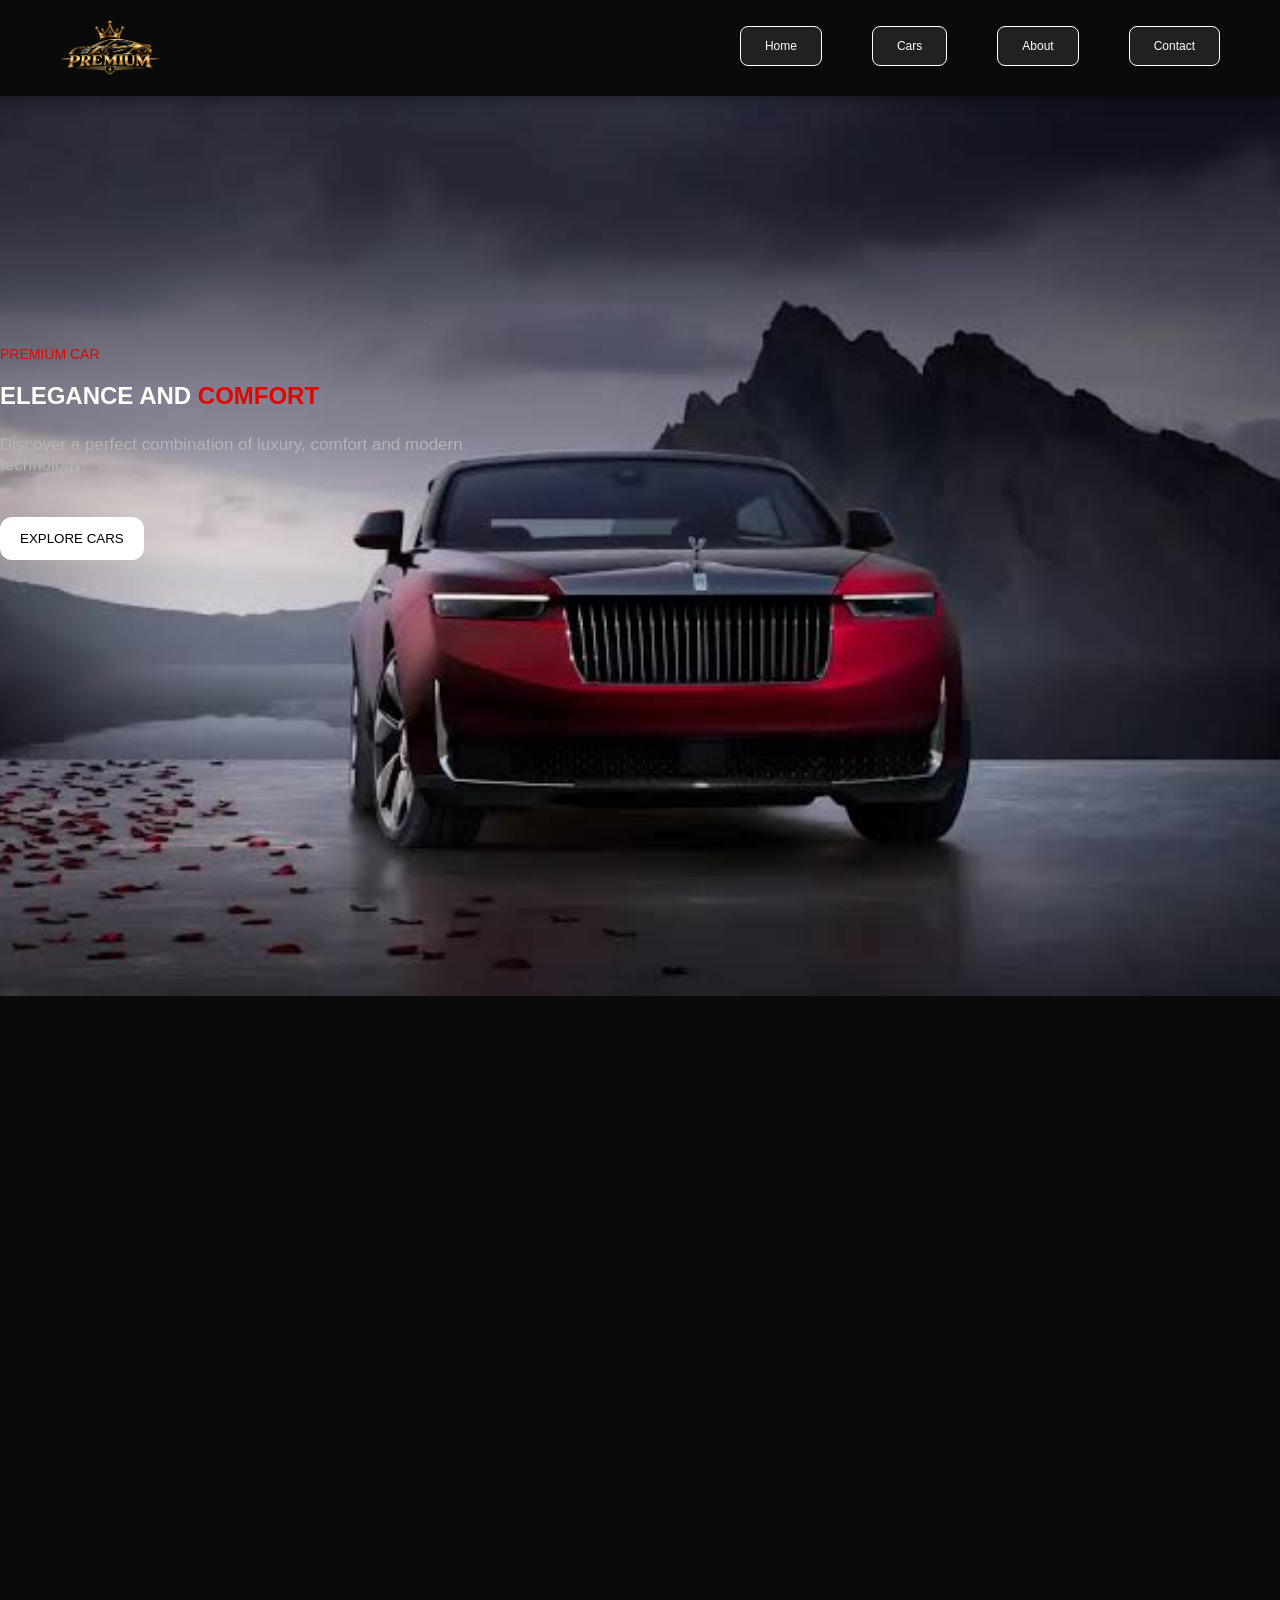
==== index.html @ e0e84667 "test" ====
<!doctype html>
<html lang="en">
  <head>
    <meta charset="UTF-8" />
    <meta name="viewport" content="width=device-width,initial-scale=1.0" />
    <title>Premium Cars</title>
    <link rel="stylesheet" href="./style.css" />
    <link href="https://unpkg.com/aos@2.3.1/dist/aos.css" rel="stylesheet" />
  </head>
  <body>
    <header data-aos="fade-up">
      <nav class="nav">
        <div class="container">
          <div class="nav__wrapper">
            <img
              class="nav__logo"
              src="./images/ChatGPT Image 13 авг. 2026 г., 10_36_44.png"
              alt=""
            />
            <ul class="nav__ul">
              <li class="nav__li">
                <a class="nav__anchor" href="#home">Home <span></span></a>
              </li>
              <li class="nav__li">
                <a class="nav__anchor" href="#cars">Cars <span></span></a>
              </li>
              <li class="nav__li">
                <a class="nav__anchor" href="#about">About <span></span></a>
              </li>
              <li class="nav__li">
                <a class="nav__anchor" href="#contact">Contact <span></span></a>
              </li>
            </ul>
          </div>
        </div>
      </nav>
    </header>
    <main>
      <section data-aos="fade-up" class="hero">
        <div class="slider">
          <div class="slides">
            <div class="slide car1">
              <div class="container">
                <div class="hero__wrapper">
                  <p class="hero__data">PREMIUM CAR</p>
                  <h1 class="hero__title">
                    ELEGANCE AND
                    <span class="hero__title--red">COMFORT</span>
                  </h1>
                  <p class="hero__text">
                    Discover a perfect combination of luxury, comfort and modern
                    technology.
                  </p>
                  <button class="hero__button">EXPLORE CARS</button>
                </div>
              </div>
            </div>
            <div class="slide car2">
              <div class="container">
                <div class="hero__wrapper">
                  <p class="hero__data">LUXURY CAR</p>
                  <h1 class="hero__title">
                    CREATED FOR
                    <span class="hero__title--red">PERFORMANCE</span>
                  </h1>
                  <p class="hero__text">
                    Powerful design, premium details and an unforgettable
                    driving experience.
                  </p>
                  <button class="hero__button">EXPLORE CARS</button>
                </div>
              </div>
            </div>
            <div class="slide car3">
              <div class="container">
                <div class="hero__wrapper">
                  <p class="hero__data">SPORT CAR</p>
                  <h1 class="hero__title">
                    FEEL THE
                    <span class="hero__title--red">SPEED</span>
                  </h1>
                  <p class="hero__text">
                    Built for speed, power and an exciting driving experience.
                  </p>
                  <button class="hero__button">EXPLORE CARS</button>
                </div>
              </div>
            </div>
            <div class="slide car4">
              <div class="container">
                <div class="hero__wrapper">
                  <p class="hero__data">MODERN CAR</p>
                  <h1 class="hero__title">
                    DRIVE YOUR
                    <span class="hero__title--red">DREAM</span>
                  </h1>
                  <p class="hero__text">
                    Modern design, advanced technology and maximum comfort for
                    every journey.
                  </p>
                  <button class="hero__button">EXPLORE CARS</button>
                </div>
              </div>
            </div>
          </div>
        </div>
      </section>
      <section data-aos="fade-up" class="cars">
        <div class="container">
          <div class="cars__wrapper">
            <div class="cars__data">OUR COLLECTION</div>
            <h2 class="cars__title">FEATURED CARS</h2>
            <p class="cars__text">
              Choose your favorite car from our collection.
            </p>
          </div>
          <div data-aos="fade-up" data-aos-duration="800" class="cars__cards">
            <div data-aos="fade-up" data-aos-duration="1500" class="car-card">
              <span class="car-card__number">01</span>
              <div class="car-card__img-wrapper">
                <img
                  class="car-card__img"
                  src="./images/bmw__car.jfif"
                  alt="BMW"
                />
              </div>
              <p class="car-card__type">SPORTS CAR</p>
              <h2 class="car-card__title">BMW</h2>
              <div class="car-card__info">
                <div class="car-card__info-item">
                  <strong class="car-card__info-number">617</strong>
                  <p class="car-card__info-label">HP</p>
                </div>
                <div class="car-card__info-item">
                  <strong class="car-card__info-number">3.4</strong>
                  <p class="car-card__info-label">0-100</p>
                </div>
                <div class="car-card__info-item">
                  <strong class="car-card__info-number">305</strong>
                  <p class="car-card__info-label">KM/H</p>
                </div>
              </div>
              <p class="car-card__text">
                A powerful premium car that combines speed, comfort and modern
                design.
              </p>
              <div class="car-card__button--div">
                <a
                  class="car-card__button"
                  href="https://www.bmw.uz/ru/index.html"
                  target="_blank"
                  >BUY</a
                >
              </div>
            </div>
            <div data-aos="fade-up" data-aos-duration="1250" class="car-card">
              <span class="car-card__number">02</span>
              <div class="car-card__img-wrapper">
                <img
                  class="car-card__img"
                  src="./images/mers.jfif"
                  alt="Mercedes Maybach"
                />
              </div>
              <p class="car-card__type">LUXURY CAR</p>
              <h2 class="car-card__title">Mercedes Maybach</h2>
              <div class="car-card__info">
                <div class="car-card__info-item">
                  <strong class="car-card__info-number">750</strong>
                  <p class="car-card__info-label">HP</p>
                </div>
                <div class="car-card__info-item">
                  <strong class="car-card__info-number">4</strong>
                  <p class="car-card__info-label">0-100</p>
                </div>
                <div class="car-card__info-item">
                  <strong class="car-card__info-number">250</strong>
                  <p class="car-card__info-label">KM/H</p>
                </div>
              </div>
              <p class="car-card__text">
                Luxury, comfort and futuristic design combined in one
                exceptional car.
              </p>
              <div class="car-card__button--div">
                <a
                  class="car-card__button"
                  href="https://mercedes-benz-uzbekistan.uz/"
                  target="_blank"
                  >BUY</a
                >
              </div>
            </div>
            <div data-aos="fade-up" data-aos-duration="1200" class="car-card">
              <span class="car-card__number">03</span>
              <div class="car-card__img-wrapper">
                <img
                  class="car-card__img"
                  src="./images/porsche.jfif"
                  alt="Porsche 911 GT3 RS"
                />
              </div>
              <p class="car-card__type">SPORTS CAR</p>
              <h2 class="car-card__title">Porsche 911 GT3 RS</h2>
              <div class="car-card__info">
                <div class="car-card__info-item">
                  <strong class="car-card__info-number">525</strong>
                  <p class="car-card__info-label">HP</p>
                </div>
                <div class="car-card__info-item">
                  <strong class="car-card__info-number">3.2</strong>
                  <p class="car-card__info-label">0-100</p>
                </div>
                <div class="car-card__info-item">
                  <strong class="car-card__info-number">296</strong>
                  <p class="car-card__info-label">KM/H</p>
                </div>
              </div>
              <p class="car-card__text">
                A sports car created for speed, precision and an unforgettable
                drive.
              </p>
              <div class="car-card__button--div">
                <a
                  class="car-card__button"
                  href="https://www.porsche.com/international/"
                  target="_blank"
                  >BUY</a
                >
              </div>
            </div>
            <div data-aos="fade-up" data-aos-duration="2000" class="car-card">
              <span class="car-card__number">04</span>
              <div class="car-card__img-wrapper">
                <img
                  class="car-card__img"
                  src="./images/fera.jfif"
                  alt="Ferrari SF90"
                />
              </div>
              <p class="car-card__type">SUPERCAR</p>
              <h2 class="car-card__title">Ferrari SF90</h2>
              <div class="car-card__info">
                <div class="car-card__info-item">
                  <strong class="car-card__info-number">986</strong>
                  <p class="car-card__info-label">HP</p>
                </div>
                <div class="car-card__info-item">
                  <strong class="car-card__info-number">2.5</strong>
                  <p class="car-card__info-label">0-100</p>
                </div>
                <div class="car-card__info-item">
                  <strong class="car-card__info-number">340</strong>
                  <p class="car-card__info-label">KM/H</p>
                </div>
              </div>
              <p class="car-card__text">
                An Italian supercar with incredible power, technology and
                performance.
              </p>
              <div class="car-card__button--div">
                <a
                  class="car-card__button"
                  href="https://www.ferrari.com/"
                  target="_blank"
                  >BUY</a
                >
              </div>
            </div>
            <div data-aos="fade-up" data-aos-duration="1500" class="car-card">
              <span class="car-card__number">05</span>
              <div class="car-card__img-wrapper">
                <img
                  class="car-card__img"
                  src="./images/ламьа.jfif"
                  alt="Lamborghini Revuelto"
                />
              </div>
              <p class="car-card__type">SUPERCAR</p>
              <h2 class="car-card__title">Lamborghini Revuelto</h2>
              <div class="car-card__info">
                <div class="car-card__info-item">
                  <strong class="car-card__info-number">1001</strong>
                  <p class="car-card__info-label">HP</p>
                </div>
                <div class="car-card__info-item">
                  <strong class="car-card__info-number">2.5</strong>
                  <p class="car-card__info-label">0-100</p>
                </div>
                <div class="car-card__info-item">
                  <strong class="car-card__info-number">350</strong>
                  <p class="car-card__info-label">KM/H</p>
                </div>
              </div>
              <p class="car-card__text">
                A powerful V12 supercar combining extreme performance and
                futuristic design.
              </p>
              <div class="car-card__button--div">
                <a
                  class="car-card__button"
                  href="https://www.lamborghini.com/"
                  target="_blank"
                  >BUY</a
                >
              </div>
            </div>
          </div>
        </div>
      </section>
      <section data-aos="fade-up" class="why">
        <div class="container">
          <div class="why__wrapper">
            <div class="why__data">OUR ADVANTAGES</div>
            <h2 class="why__title">WHY CHOOSE US</h2>
          </div>
          <div class="why__wrapper">
            <div class="why__card">
              <span class="why__number">01</span>
              <h3 class="why__name">QUALITY</h3>
              <p class="why__text">
                We choose cars with high quality, modern design and excellent
                performance.
              </p>
            </div>
            <div class="why__card">
              <span class="why__number">02</span>
              <h3 class="why__name">COMFORT</h3>
              <p class="why__text">
                Our cars combine comfort, technology and a great driving
                experience.
              </p>
            </div>
            <div class="why__card">
              <span class="why__number">03</span>
              <h3 class="why__name">TRUST</h3>
              <p class="why__text">
                We want every customer to feel comfortable when choosing a car.
              </p>
            </div>
          </div>
        </div>
      </section>
      <section data-aos="fade-up" class="services">
        <div class="container">
          <div class="services__wrapper">
            <div class="services__data">WHAT WE OFFER</div>
            <h2 class="services__title">OUR SERVICES</h2>
          </div>
          <div class="services__wrapper">
            <div class="services__card">
              <span class="services__number">01</span>
              <h3 class="services__name">CAR SELECTION</h3>
              <p class="services__text">
                We help you find the perfect car based on your preferences and
                lifestyle.
              </p>
            </div>
            <div class="services__card">
              <span class="services__number">02</span>
              <h3 class="services__name">CAR INSPECTION</h3>
              <p class="services__text">
                Every vehicle is carefully inspected to ensure quality and
                reliability.
              </p>
            </div>
            <div class="services__card">
              <span class="services__number">03</span>
              <h3 class="services__name">DELIVERY</h3>
              <p class="services__text">
                We make the vehicle delivery process simple and convenient.
              </p>
            </div>
            <div class="services__card">
              <span class="services__number">04</span>
              <h3 class="services__name">SUPPORT</h3>
              <p class="services__text">
                We provide support and assistance after your purchase.
              </p>
            </div>
          </div>
        </div>
      </section>
      <section data-aos="fade-up" class="top">
        <div class="container">
          <div class="top__wrapper">
            <div class="top__data">POPULAR CARS</div>
            <h2 class="top__title">TOP 5</h2>
          </div>
          <div class="top__wrapper">
            <div class="top__item">
              <span class="top__number">01</span>
              <div>
                <h3 class="top__name">Porsche 911 GT3 RS</h3>
                <p class="top__text">Speed and performance</p>
              </div>
            </div>
            <div class="top__item">
              <span class="top__number">02</span>
              <div>
                <h3 class="top__name">Mercedes Maybach</h3>
                <p class="top__text">Luxury and comfort</p>
              </div>
            </div>
            <div class="top__item">
              <span class="top__number">03</span>
              <div>
                <h3 class="top__name">BMW M5</h3>
                <p class="top__text">Power and style</p>
              </div>
            </div>
            <div class="top__item">
              <span class="top__number">04</span>
              <div>
                <h3 class="top__name">Ferrari SF90</h3>
                <p class="top__text">Italian performance</p>
              </div>
            </div>
            <div class="top__item">
              <span class="top__number">05</span>
              <div>
                <h3 class="top__name">Lamborghini Revuelto</h3>
                <p class="top__text">Powerful V12 engine</p>
              </div>
            </div>
          </div>
        </div>
      </section>
      <section data-aos="fade-up" class="about">
        <div class="container">
          <div class="about__wrapper">
            <p class="about__data">ABOUT US</p>
            <h2 class="about__title">
              DRIVEN BY QUALITY.<br />DEFINED BY TRUST.
            </h2>
            <p class="about__text">
              We believe that choosing a car is more than a purchase. It is a
              statement of quality, comfort and individuality.
            </p>
            <p class="about__text">
              We offer a carefully selected collection of vehicles from
              respected automotive brands. Every car is chosen with attention to
              quality, reliability, performance and design.
            </p>
            <p class="about__text">
              Our mission is to make premium automotive experiences accessible
              through a simple and trusted approach.
            </p>
            <div class="about__box">
              <a class="about__name">
                <span class="about__name--span"></span>
                <span class="about__name--span"></span>
                <span class="about__name--span"></span>
                QUALITY</a
              >

              <a class="about__name">
                <span class="about__name--span"></span>
                <span class="about__name--span"></span>
                <span class="about__name--span"></span>
                TRUST</a
              >

              <a class="about__name">
                <span class="about__name--span"></span>
                <span class="about__name--span"></span>
                <span class="about__name--span"></span>
                STYLE</a
              >
            </div>
          </div>
        </div>
      </section>
      <section data-aos="fade-up" class="contact">
        <div class="container">
          <div class="contact__wrapper">
            <div class="contact__data">CONTACT</div>
            <h2 class="contact__title">GET IN TOUCH</h2>
          </div>
          <div class="contact__wrapper">
            <div class="contact__info">
              <h3 class="contact__name">FIND YOUR CAR</h3>
              <p class="contact__text">
                Have a question about one of our cars? Send us a message.
              </p>
              <p class="contact__text">Email: scam.com</p>
              <p class="contact__text">Phone: +998 90 819 32 01</p>
            </div>
            <form class="contact__form">
              <input
                class="contact__input"
                type="text"
                placeholder="Your name"
              />
              <br />
              <input
                class="contact__input2"
                type="email"
                placeholder="Your email"
              />
              <textarea
                class="contact__textarea"
                placeholder="Your message"
              ></textarea>
              <button class="contact__button" type="submit">
                SEND MESSAGE
              </button>
            </form>
          </div>
        </div>
      </section>
    </main>
    <footer data-aos="fade-up" class="footer">
      <div class="container">
        <div class="footer__wrapper">
          <div>
            <img
              class="footer__logo"
              src="./images/ChatGPT Image 13 авг. 2026 г., 10_36_44.png"
              alt=""
            />
            <p class="footer__text">Premium cars for everyone.</p>
          </div>
          <div class="footer__links">
            <a class="footer__link" href="#home">Home</a>
            <a class="footer__link" href="#cars">Cars</a>
            <a class="footer__link" href="#about">About</a>
            <a class="footer__link" href="#contact">Contact</a>
          </div>
        </div>
        <p class="footer__copyright">Premium Cars</p>
      </div>
    </footer>
    <script src="https://unpkg.com/aos@2.3.1/dist/aos.js"></script>
    <script>
      AOS.init();
    </script>
  </body>
</html>
---- style.css ----
* {
  padding: 0;
  margin: 0;
  box-sizing: border-box;
}
.container {
  max-width: 1440px;
  margin: 0 auto;
  width: 100%;
}
body {
  position: relative;
  font-family: Arial, Helvetica, sans-serif;
  background: #0a0a0a;
  color: white;
}

header {
  position: sticky;
  top: 0px;
  z-index: 99;
}
a {
  text-decoration: none;
}
li {
  list-style: none;
}
.nav {
  background: #0a0a0a;
  box-shadow: 0 2px 15px rgba(0, 0, 0, 0.4);
}
.nav__wrapper {
  position: sticky;
  padding: 20px 60px;
  display: flex;
  justify-content: space-between;
  align-items: center;
}
.nav__logo {
  width: 100px;
  background: transparent;
}
.nav__ul {
  display: flex;
  gap: 50px;
}
.nav__li {
  list-style: none;
}
.nav__anchor {
  padding: 12px 24px;
  background-color: #212121;
  border: 1px solid #fff;
  border-radius: 8px;
  font-size: 12px;
  cursor: pointer;
  color: white;
  position: relative;
}
.nav__anchor {
  position: relative;
  display: inline-block;
  padding: 12px 24px;
  background-color: #212121;
  border: 1px solid #fff;
  border-radius: 8px;
  font-size: 12px;
  cursor: pointer;
  color: white;
  text-decoration: none;
  overflow: hidden;
}
.nav__anchor {
  position: relative;
  display: inline-block;
  padding: 12px 24px;
  background: #212121;
  color: white;
  text-decoration: none;
  border: 1px solid #fff;
  border-radius: 8px;
  overflow: hidden;
}

.nav__anchor::before,
.nav__anchor::after,
.nav__anchor span::before,
.nav__anchor span::after {
  content: "";
  position: absolute;
  background: red;
  transition: 0.4s ease;
  border: none;
}

.nav__anchor::before {
  width: 0;
  height: 2px;
  top: 0;
  left: 0;
}

.nav__anchor::after {
  width: 0;
  height: 2px;
  bottom: 0;
  right: 0;
}

.nav__anchor span::before {
  width: 2px;
  height: 0;
  top: 0;
  right: 0;
}

.nav__anchor span::after {
  width: 2px;
  height: 0;
  bottom: 0;
  left: 0;
}

.nav__anchor:hover::before,
.nav__anchor:hover::after {
  width: 100%;
}

.nav__anchor:hover span::before,
.nav__anchor:hover span::after {
  height: 100%;
}
.hero {
  position: relative;
  width: 100%;
  height: 100vh;
  overflow: hidden;
}

.slider {
  position: absolute;
  top: 0;
  left: 0;
  width: 100%;
  height: 100%;
  overflow: hidden;
}
.slides {
  display: flex;
  width: 400%;
  height: 100%;
  animation: slide 10s infinite;
}
.slide {
  width: 25%;
  height: 100%;
  flex-shrink: 0;
  background-size: cover;
  background-position: center;
  background-repeat: no-repeat;
}
.car1 {
  background-image: url("./hero__carusel/images\ \(3\).jfif");
}
.car2 {
  background-image: url("./hero__carusel/every-detail-of-a-sleek-modern-car-captured-in-close-up-photo.jpg");
}
.car3 {
  background-image: url("./hero__carusel/red-modern-red-sport-car-driving-fast-on-scenic-road-in-forest-at-sunset-automotive-background-tuning-template-auto-transport-photo.jpg");
}
.car4 {
  background-image: url("./hero__carusel/images\ \(9\).jfif");
}
.hero__wrapper {
  padding-top: 250px;
  position: relative;
  z-index: 2;
}
@keyframes slide {
  0%,
  20% {
    transform: translateX(0);
  }

  25%,
  45% {
    transform: translateX(-25%);
  }

  50%,
  70% {
    transform: translateX(-50%);
  }

  75%,
  95% {
    transform: translateX(-75%);
  }

  100% {
    transform: translateX(0);
  }
}
.hero__data {
  color: #e10600;
  font-size: 14px;
}
.hero__title {
  margin-top: 20px;
  color: white;
}
.hero__title--red {
  color: #e10600;
}
.hero__text {
  max-width: 500px;
  margin-top: 25px;
  color: #b5b5b5;
  font-size: 17px;
}
.hero__button {
  padding: 14px 20px;
  background: #fff;
  border: none;
  border-radius: 12px;
  color: #000;
  cursor: pointer;
  margin-top: 42px;
}

.cars {
  padding: 90px 40px;
  background: #0a0a0a;
}
.cars__wrapper {
  max-width: 1100px;
  margin: 0 auto;
  display: flex;
  justify-content: center;
  gap: 30px;
  flex-wrap: wrap;
}
.cars__data {
  width: 100%;
  margin-bottom: 15px;
  text-align: center;
  color: #e10600;
  font-size: 13px;
  font-weight: bold;
  letter-spacing: 4px;
}
.cars__title {
  width: 100%;
  text-align: center;
  font-size: 40px;
}
.cars__text {
  width: 100%;
  margin-top: 15px;
  margin-bottom: 60px;
  text-align: center;
  color: #777;
}
.car-card {
  position: relative;
  width: 320px;
  padding: 25px;
  background: #151515;
  border: 1px solid #333;
}
.car-card:hover {
  background: #1d1d1d;
}
.car-card__number {
  position: absolute;
  top: 15px;
  right: 20px;
  color: #e10600;
  font-size: 20px;
}
.car-card__img-wrapper {
  height: 190px;
  display: flex;
  justify-content: center;
  align-items: center;
}
.car-card__img {
  width: 100%;
}
.car-card__type {
  margin-top: 20px;
  color: #e10600;
  font-size: 11px;
  font-weight: bold;
  letter-spacing: 2px;
}
.car-card__title {
  margin-top: 10px;
  font-size: 24px;
}
.car-card__info {
  margin-top: 20px;
  padding: 15px 0;
  display: flex;
  justify-content: space-around;
  border-top: 1px solid #333;
  border-bottom: 1px solid #333;
}
.car-card__info-item {
  text-align: center;
}
.car-card__info-number {
  font-size: 18px;
}
.car-card__info-label {
  margin-top: 5px;
  color: #777;
  font-size: 10px;
}
.car-card__text {
  margin-top: 20px;
  color: #888;
  font-size: 13px;
  line-height: 1.6;
}
.car-card__button {
  font-size: 14px;
  padding: 6px 12px;
  border-radius: 12px;
  border: none;
  background-color: #000;
  color: #fff;
  cursor: pointer;
  box-shadow: 2px 2px 3px #000000b4;
  margin-top: 15px;
}
.car-card__button {
  position: relative;
  padding: 3px;
  background: linear-gradient(to right, red, blue);
  border-radius: 0.9em;
  transition: all 0.4s ease;
  padding: 8px 12px;
  margin-top: 50px;
}
.car-card__button--div {
  padding-top: 24px;
  text-align: center;
  padding-right: 10px;
}
.car-card__button::before {
  content: "";
  position: absolute;
  inset: 0;
  margin: auto;
  border-radius: 12px;
  z-index: -10;
  filter: blur(0);
  transition: filter 0.4s ease;
}

.car-card__button:hover::before {
  background: linear-gradient(to right, red, blue);
  filter: blur(1.2em);
}
.car-card__button:active::before {
  filter: blur(0.2em);
}

.car-card__button:hover {
  background: white;
  color: #0a0a0a;
}
.cars__cards {
  max-width: 1100px;
  margin: 0 auto;
  display: flex;
  justify-content: center;
  gap: 30px;
  flex-wrap: wrap;
}
.why {
  padding: 90px 40px;
  background: #111;
}
.why__wrapper {
  max-width: 1000px;
  margin: 0 auto;
  display: flex;
  gap: 25px;
  flex-wrap: wrap;
}
.why__data {
  width: 100%;
  text-align: center;
  color: #e10600;
  font-size: 13px;
  font-weight: bold;
  letter-spacing: 4px;
}
.why__title {
  width: 100%;
  margin-bottom: 50px;
  text-align: center;
  font-size: 40px;
}
.why__card {
  position: relative;
  flex: 1;
  padding: 35px 25px;
  background: #181818;
  border: 1px solid #333;
}
.why__card:hover {
  background: #222;
}
.why__number {
  color: #e10600;
  font-size: 30px;
  font-weight: bold;
}
.why__name {
  margin-top: 25px;
  font-size: 18px;
}
.why__text {
  margin-top: 15px;
  color: #888;
  font-size: 14px;
  line-height: 1.7;
}
.services {
  padding: 90px 40px;
  background: #111;
}
.services__wrapper {
  max-width: 1000px;
  margin: 0 auto;
  display: flex;
  flex-wrap: wrap;
  gap: 25px;
}
.services__data {
  width: 100%;
  margin-bottom: 15px;
  text-align: center;
  color: #e10600;
  font-size: 13px;
  font-weight: bold;
  letter-spacing: 4px;
}
.services__title {
  width: 100%;
  margin-bottom: 50px;
  text-align: center;
  font-size: 40px;
}
.services__card {
  width: calc(50% - 13px);
  padding: 35px 25px;
  background: #181818;
  border: 1px solid #333;
}
.services__card:hover {
  background: #222;
  border-color: #e10600;
}
.services__number {
  color: #e10600;
  font-size: 30px;
  font-weight: bold;
}
.services__name {
  margin-top: 25px;
  font-size: 18px;
}
.services__text {
  margin-top: 15px;
  color: #888;
  font-size: 14px;
  line-height: 1.7;
}
.top {
  padding: 90px 40px;
  background: #0a0a0a;
}
.top__wrapper {
  max-width: 850px;
  margin: 0 auto;
  display: flex;
  flex-wrap: wrap;
}
.top__data {
  width: 100%;
  margin-bottom: 15px;
  text-align: center;
  color: #e10600;
  font-size: 13px;
  font-weight: bold;
  letter-spacing: 4px;
}
.top__title {
  width: 100%;
  margin-bottom: 50px;
  text-align: center;
  font-size: 40px;
}
.top__item {
  width: 100%;
  padding: 25px 30px;
  display: flex;
  align-items: center;
  gap: 30px;
  border-bottom: 1px solid #333;
}
.top__number {
  color: #e10600;
  font-size: 28px;
  font-weight: bold;
}
.top__name {
  font-size: 19px;
}
.top__text {
  margin-top: 7px;
  color: #777;
  font-size: 13px;
}
.about {
  position: relative;
  min-height: 600px;
  padding: 100px 70px;
  background-image:
    linear-gradient(rgba(0, 0, 0, 0.8), rgba(0, 0, 0, 0.8)),
    url("./images/empty-dark-room-modern-futuristic-sci-fi-background-3d-illustration.jpg");
  background-size: cover;
  background-position: center;
}
.about__wrapper {
  /* max-width: 700px; */
}
.about__data {
  color: #e10600;
  font-size: 13px;
  font-weight: bold;
  letter-spacing: 4px;
}
.about__title {
  margin-top: 20px;
  font-size: 42px;
  line-height: 1.2;
}
.about__text {
  margin-top: 25px;
  color: #b5b5b5;
  font-size: 15px;
  line-height: 1.8;
}
.about__box {
  margin-top: 35px;
  display: flex;
  gap: 20px;
}
.about__name {
  position: relative;
  display: inline-block;
  padding: 25px 30px;
  margin: 40px 0;
  color: #03e9f4;
  text-decoration: none;
  text-transform: uppercase;
  transition: 0.5s;
  letter-spacing: 4px;
  overflow: hidden;
  margin-right: 50px;
}
.about__name:hover {
  background: #03e9f4;
  color: #050801;
  box-shadow:
    0 0 5px #03e9f4,
    0 0 25px #03e9f4,
    0 0 50px #03e9f4,
    0 0 200px #03e9f4;
  -webkit-box-reflect: below 1px linear-gradient(transparent, #0005);
}
.about__name:nth-child(1) {
  filter: hue-rotate(270deg);
}
.about__name:nth-child(2) {
  filter: hue-rotate(110deg);
}
.about__name--span {
  position: absolute;
  display: block;
}
.about__name--span:nth-child(1) {
  top: 0;
  left: 0;
  width: 100%;
  height: 2px;
  background: linear-gradient(90deg, transparent, #03e9f4);
  animation: animate1 1s linear infinite;
}
@keyframes animate1 {
  0% {
    left: -100%;
  }
  50%,
  100% {
    left: 100%;
  }
}
.about__name--span:nth-child(3) {
  bottom: 0;
  right: 0;
  width: 100%;
  height: 2px;
  background: linear-gradient(270deg, transparent, #03e9f4);
  animation: animate3 1s linear infinite;
  animation-delay: 0.5s;
}
@keyframes animate3 {
  0% {
    right: -100%;
  }
  50%,
  100% {
    right: 100%;
  }
}

.about__name--span:nth-child(4) {
  bottom: -100%;
  left: 0;
  width: 2px;
  height: 100%;
  background: linear-gradient(360deg, transparent, #03e9f4);
  animation: animate4 1s linear infinite;
  animation-delay: 0.75s;
}
@keyframes animate4 {
  0% {
    bottom: -100%;
  }
  50%,
  100% {
    bottom: 100%;
  }
}
.contact {
  padding: 90px 40px;
  background: #111;
}
.contact__wrapper {
  max-width: 950px;
  margin: 0 auto;
  display: flex;
  flex-wrap: wrap;
  gap: 60px;
}
.contact__data {
  width: 100%;
  margin-bottom: 15px;
  text-align: center;
  color: #e10600;
  font-size: 13px;
  font-weight: bold;
  letter-spacing: 4px;
}
.contact__title {
  width: 100%;
  margin-bottom: 50px;
  text-align: center;
  font-size: 40px;
}
.contact__info {
}
.contact__name {
  font-size: 24px;
}
.contact__text {
  margin-top: 20px;
  color: #888;
  font-size: 14px;
  line-height: 1.7;
}
.contact__form {
}
.contact__input {
  border: none;
  outline: none;
  border-radius: 15px;
  padding: 1em;
  background-color: #ccc;
  box-shadow: inset 2px 5px 10px rgba(0, 0, 0, 0.3);
  transition: 300ms ease-in-out;
  margin-bottom: 25px;
}
.contact__input:focus {
  background-color: white;
  transform: scale(1.05);
  box-shadow:
    13px 13px 100px #969696,
    -13px -13px 100px #ffffff;
}
.contact__input2 {
  border: none;
  outline: none;
  border-radius: 15px;
  padding: 1em;
  background-color: #ccc;
  box-shadow: inset 2px 5px 10px rgba(0, 0, 0, 0.3);
  transition: 300ms ease-in-out;
  margin-bottom: 25px;
}
.contact__input2:focus {
  background-color: white;
  transform: scale(1.05);
  box-shadow:
    13px 13px 100px #969696,
    -13px -13px 100px #ffffff;
}
.contact__textarea {
  width: 100%;
  height: 130px;
  margin-bottom: 15px;
  padding: 15px;
  background: #181818;
  color: white;
  border: 1px solid #333;
  resize: none;
  border-radius: 15px;
  background-color: whitesmoke;
  border: none;
  color: black;
}
.contact__textarea:hover {
  transform: scale(1.1);
}
.contact__textarea::before {
  content: "";
  position: absolute;
  left: -50px;
  top: 0;
  width: 0;
  height: 100%;
  background-color: white;
  transform: skewX(45deg);
  z-index: -1;
  transition: width 1000ms;
}
.contact__textarea:hover::before {
  width: 250%;
}
.contact__button {
  padding: 12px 40px;
  border: none;
  border-radius: 5px;
  font-weight: bold;
  letter-spacing: 5px;
  text-transform: uppercase;
  cursor: pointer;
  color: black;
  transition: all 1000ms;
  font-size: 15px;
  position: relative;
  overflow: hidden;
  outline: none;
  background: white;
}
.contact__button:hover {
  color: white;
  transform: scale(1.1);
  outline: 2px solid black;
  box-shadow: 4px 5px 17px -4px black;
  background-color: black;
}
.contact__button::before {
  content: "";
  position: absolute;
  left: -50px;
  top: 0;
  width: 0;
  height: 100%;
  background-color: black;
  transform: skewX(45deg);
  z-index: -1;
  transition: width 1000ms;
}
.contact__button:hover::before {
  width: 250%;
}
.footer {
  padding: 50px 60px 25px;
  background: #050505;
}
.footer__wrapper {
  max-width: 1100px;
  margin: 0 auto 30px;
  display: flex;
  justify-content: space-between;
  align-items: center;
}
.footer__logo {
  font-size: 28px;
}
.footer__text {
  margin-top: 10px;
  color: #666;
  font-size: 13px;
}
.footer__links {
  display: flex;
  gap: 30px;
}
.footer__link {
  color: #888;
  font-size: 13px;
}
.footer__link:hover {
  color: #e10600;
}
.footer__copyright {
  text-align: center;
  color: #555;
  font-size: 12px;
}
@media (max-width: 768px) {
  .nav__wrapper {
    padding: 20px;
  }
  .nav__ul {
    gap: 15px;
  }
  .hero {
    padding: 70px 30px;
    height: 550px;
  }
  .cars,
  .why,
  .services,
  .top,
  .contact {
    padding: 60px 20px;
  }
  .about {
    padding: 70px 30px;
  }
  .why__card {
    flex: none;
    width: 100%;
  }
  .services__card {
    width: 100%;
  }
  .contact__info,
  .contact__form {
    width: 100%;
  }
  .footer {
    padding: 40px 20px 20px;
  }
  .footer__wrapper {
    flex-direction: column;
    gap: 30px;
    text-align: center;
  }
}
.footer__logo {
  width: 100px;
  background: transparent;
}
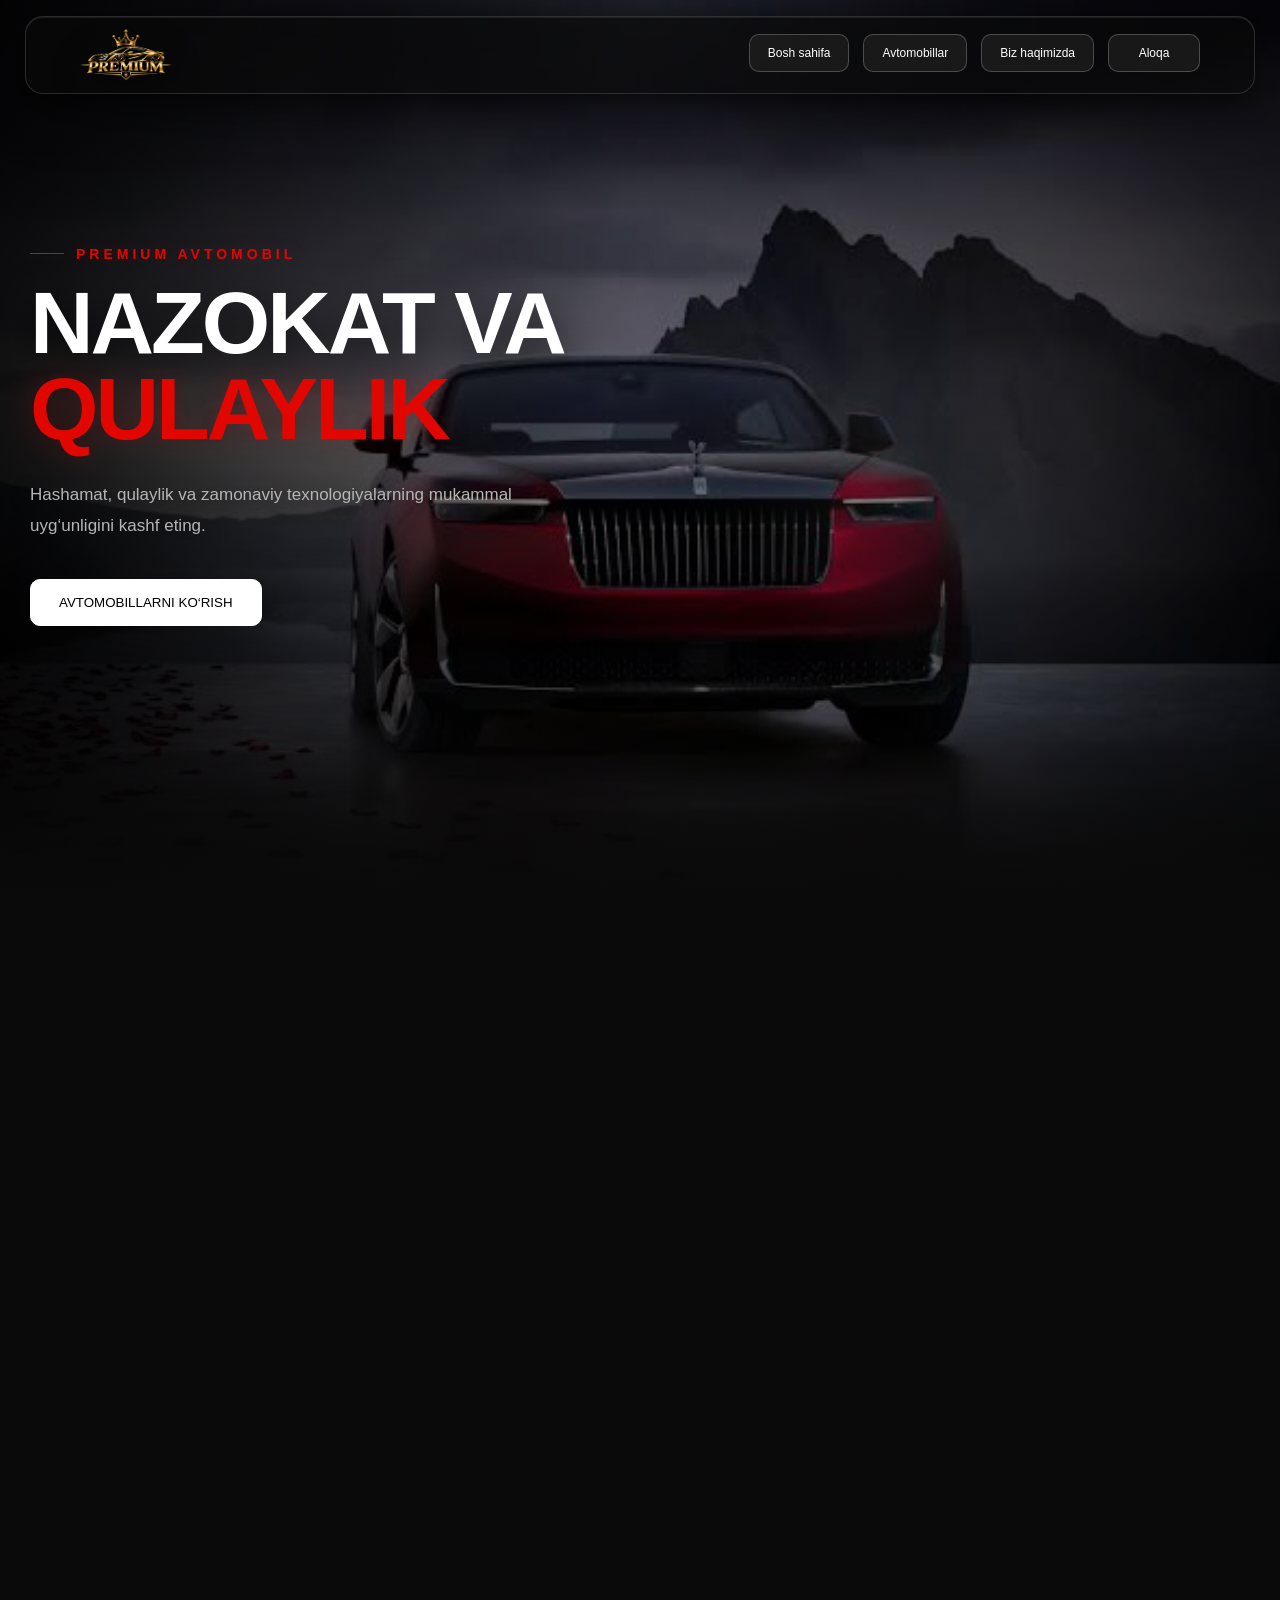
==== commit 9bb37b7f: "fix" ====
--- a/index.html
+++ b/index.html
@@ -1,14 +1,15 @@
 <!doctype html>
-<html lang="en">
+<html lang="uz">
   <head>
     <meta charset="UTF-8" />
     <meta name="viewport" content="width=device-width,initial-scale=1.0" />
-    <title>Premium Cars</title>
+    <title>Premium avtomobillar</title>
     <link rel="stylesheet" href="./style.css" />
     <link href="https://unpkg.com/aos@2.3.1/dist/aos.css" rel="stylesheet" />
   </head>
+
   <body>
-    <header data-aos="fade-up">
+    <header data-aos="fade-up" id="home">
       <nav class="nav">
         <div class="container">
           <div class="nav__wrapper">
@@ -17,24 +18,32 @@
               src="./images/ChatGPT Image 13 авг. 2026 г., 10_36_44.png"
               alt=""
             />
+
             <ul class="nav__ul">
               <li class="nav__li">
-                <a class="nav__anchor" href="#home">Home <span></span></a>
+                <a class="nav__anchor" href="#home"
+                  >Bosh sahifa <span></span
+                ></a>
               </li>
               <li class="nav__li">
-                <a class="nav__anchor" href="#cars">Cars <span></span></a>
+                <a class="nav__anchor" href="#cars"
+                  >Avtomobillar <span></span
+                ></a>
               </li>
               <li class="nav__li">
-                <a class="nav__anchor" href="#about">About <span></span></a>
+                <a class="nav__anchor" href="#about"
+                  >Biz haqimizda <span></span
+                ></a>
               </li>
               <li class="nav__li">
-                <a class="nav__anchor" href="#contact">Contact <span></span></a>
+                <a class="nav__anchor" href="#contact">Aloqa <span></span></a>
               </li>
             </ul>
           </div>
         </div>
       </nav>
     </header>
+
     <main>
       <section data-aos="fade-up" class="hero">
         <div class="slider">
@@ -42,78 +51,84 @@
             <div class="slide car1">
               <div class="container">
                 <div class="hero__wrapper">
-                  <p class="hero__data">PREMIUM CAR</p>
+                  <p class="hero__data">PREMIUM AVTOMOBIL</p>
                   <h1 class="hero__title">
-                    ELEGANCE AND
-                    <span class="hero__title--red">COMFORT</span>
+                    NAZOKAT VA
+                    <span class="hero__title--red">QULAYLIK</span>
                   </h1>
                   <p class="hero__text">
-                    Discover a perfect combination of luxury, comfort and modern
-                    technology.
+                    Hashamat, qulaylik va zamonaviy texnologiyalarning mukammal
+                    uyg‘unligini kashf eting.
                   </p>
-                  <button class="hero__button">EXPLORE CARS</button>
-                </div>
-              </div>
-            </div>
+                  <button class="hero__button">AVTOMOBILLARNI KO‘RISH</button>
+                </div>
+              </div>
+            </div>
+
             <div class="slide car2">
               <div class="container">
                 <div class="hero__wrapper">
-                  <p class="hero__data">LUXURY CAR</p>
+                  <p class="hero__data">HASHAMATLI AVTOMOBIL</p>
                   <h1 class="hero__title">
-                    CREATED FOR
-                    <span class="hero__title--red">PERFORMANCE</span>
+                    YUQORI
+                    <span class="hero__title--red">UNUMDORLIK UCHUN</span>
                   </h1>
                   <p class="hero__text">
-                    Powerful design, premium details and an unforgettable
-                    driving experience.
+                    Kuchli dizayn, yuqori sifatli detallar va unutilmas haydash
+                    taassuroti.
                   </p>
-                  <button class="hero__button">EXPLORE CARS</button>
-                </div>
-              </div>
-            </div>
+                  <button class="hero__button">AVTOMOBILLARNI KO‘RISH</button>
+                </div>
+              </div>
+            </div>
+
             <div class="slide car3">
               <div class="container">
                 <div class="hero__wrapper">
-                  <p class="hero__data">SPORT CAR</p>
+                  <p class="hero__data">SPORT AVTOMOBILI</p>
                   <h1 class="hero__title">
-                    FEEL THE
-                    <span class="hero__title--red">SPEED</span>
+                    TEZLIKNI
+                    <span class="hero__title--red">HIS QILING</span>
                   </h1>
                   <p class="hero__text">
-                    Built for speed, power and an exciting driving experience.
+                    Tezlik, kuch va hayajonli haydash taassuroti uchun
+                    yaratilgan.
                   </p>
-                  <button class="hero__button">EXPLORE CARS</button>
-                </div>
-              </div>
-            </div>
+                  <button class="hero__button">AVTOMOBILLARNI KO‘RISH</button>
+                </div>
+              </div>
+            </div>
+
             <div class="slide car4">
               <div class="container">
                 <div class="hero__wrapper">
-                  <p class="hero__data">MODERN CAR</p>
+                  <p class="hero__data">ZAMONAVIY AVTOMOBIL</p>
                   <h1 class="hero__title">
-                    DRIVE YOUR
-                    <span class="hero__title--red">DREAM</span>
+                    ORZUYINGIZDAGI
+                    <span class="hero__title--red">AVTOMOBILNI HAYDANG</span>
                   </h1>
                   <p class="hero__text">
-                    Modern design, advanced technology and maximum comfort for
-                    every journey.
+                    Har bir sayohat uchun zamonaviy dizayn, ilg‘or
+                    texnologiyalar va maksimal qulaylik.
                   </p>
-                  <button class="hero__button">EXPLORE CARS</button>
-                </div>
-              </div>
-            </div>
-          </div>
-        </div>
-      </section>
-      <section data-aos="fade-up" class="cars">
+                  <button class="hero__button">AVTOMOBILLARNI KO‘RISH</button>
+                </div>
+              </div>
+            </div>
+          </div>
+        </div>
+      </section>
+
+      <section data-aos="fade-up" class="cars" id="cars">
         <div class="container">
           <div class="cars__wrapper">
-            <div class="cars__data">OUR COLLECTION</div>
-            <h2 class="cars__title">FEATURED CARS</h2>
+            <div class="cars__data">BIZNING TO‘PLAMIMIZ</div>
+            <h2 class="cars__title">TANLANGAN AVTOMOBILLAR</h2>
             <p class="cars__text">
-              Choose your favorite car from our collection.
+              To‘plamimizdan o‘zingizga yoqqan avtomobilni tanlang.
             </p>
           </div>
+
           <div data-aos="fade-up" data-aos-duration="800" class="cars__cards">
             <div data-aos="fade-up" data-aos-duration="1500" class="car-card">
               <span class="car-card__number">01</span>
@@ -124,35 +139,36 @@
                   alt="BMW"
                 />
               </div>
-              <p class="car-card__type">SPORTS CAR</p>
+              <p class="car-card__type">SPORT AVTOMOBILI</p>
               <h2 class="car-card__title">BMW</h2>
               <div class="car-card__info">
                 <div class="car-card__info-item">
                   <strong class="car-card__info-number">617</strong>
-                  <p class="car-card__info-label">HP</p>
+                  <p class="car-card__info-label">OT KUCHI</p>
                 </div>
                 <div class="car-card__info-item">
                   <strong class="car-card__info-number">3.4</strong>
-                  <p class="car-card__info-label">0-100</p>
+                  <p class="car-card__info-label">0–100 KM/S</p>
                 </div>
                 <div class="car-card__info-item">
                   <strong class="car-card__info-number">305</strong>
-                  <p class="car-card__info-label">KM/H</p>
+                  <p class="car-card__info-label">KM/SOAT</p>
                 </div>
               </div>
               <p class="car-card__text">
-                A powerful premium car that combines speed, comfort and modern
-                design.
+                Tezlik, qulaylik va zamonaviy dizaynni o‘zida mujassam etgan
+                kuchli premium avtomobil.
               </p>
               <div class="car-card__button--div">
                 <a
                   class="car-card__button"
                   href="https://www.bmw.uz/ru/index.html"
                   target="_blank"
-                  >BUY</a
+                  >SOTIB OLISH</a
                 >
               </div>
             </div>
+
             <div data-aos="fade-up" data-aos-duration="1250" class="car-card">
               <span class="car-card__number">02</span>
               <div class="car-card__img-wrapper">
@@ -162,35 +178,36 @@
                   alt="Mercedes Maybach"
                 />
               </div>
-              <p class="car-card__type">LUXURY CAR</p>
+              <p class="car-card__type">HASHAMATLI AVTOMOBIL</p>
               <h2 class="car-card__title">Mercedes Maybach</h2>
               <div class="car-card__info">
                 <div class="car-card__info-item">
                   <strong class="car-card__info-number">750</strong>
-                  <p class="car-card__info-label">HP</p>
+                  <p class="car-card__info-label">OT KUCHI</p>
                 </div>
                 <div class="car-card__info-item">
                   <strong class="car-card__info-number">4</strong>
-                  <p class="car-card__info-label">0-100</p>
+                  <p class="car-card__info-label">0–100 KM/S</p>
                 </div>
                 <div class="car-card__info-item">
                   <strong class="car-card__info-number">250</strong>
-                  <p class="car-card__info-label">KM/H</p>
+                  <p class="car-card__info-label">KM/SOAT</p>
                 </div>
               </div>
               <p class="car-card__text">
-                Luxury, comfort and futuristic design combined in one
-                exceptional car.
+                Hashamat, qulaylik va futuristik dizayn birlashtirilgan ajoyib
+                avtomobil.
               </p>
               <div class="car-card__button--div">
                 <a
                   class="car-card__button"
                   href="https://mercedes-benz-uzbekistan.uz/"
                   target="_blank"
-                  >BUY</a
+                  >SOTIB OLISH</a
                 >
               </div>
             </div>
+
             <div data-aos="fade-up" data-aos-duration="1200" class="car-card">
               <span class="car-card__number">03</span>
               <div class="car-card__img-wrapper">
@@ -200,35 +217,36 @@
                   alt="Porsche 911 GT3 RS"
                 />
               </div>
-              <p class="car-card__type">SPORTS CAR</p>
+              <p class="car-card__type">SPORT AVTOMOBILI</p>
               <h2 class="car-card__title">Porsche 911 GT3 RS</h2>
               <div class="car-card__info">
                 <div class="car-card__info-item">
                   <strong class="car-card__info-number">525</strong>
-                  <p class="car-card__info-label">HP</p>
+                  <p class="car-card__info-label">OT KUCHI</p>
                 </div>
                 <div class="car-card__info-item">
                   <strong class="car-card__info-number">3.2</strong>
-                  <p class="car-card__info-label">0-100</p>
+                  <p class="car-card__info-label">0–100 KM/S</p>
                 </div>
                 <div class="car-card__info-item">
                   <strong class="car-card__info-number">296</strong>
-                  <p class="car-card__info-label">KM/H</p>
+                  <p class="car-card__info-label">KM/SOAT</p>
                 </div>
               </div>
               <p class="car-card__text">
-                A sports car created for speed, precision and an unforgettable
-                drive.
+                Tezlik, aniqlik va unutilmas haydash taassuroti uchun yaratilgan
+                sport avtomobili.
               </p>
               <div class="car-card__button--div">
                 <a
                   class="car-card__button"
                   href="https://www.porsche.com/international/"
                   target="_blank"
-                  >BUY</a
+                  >SOTIB OLISH</a
                 >
               </div>
             </div>
+
             <div data-aos="fade-up" data-aos-duration="2000" class="car-card">
               <span class="car-card__number">04</span>
               <div class="car-card__img-wrapper">
@@ -238,35 +256,36 @@
                   alt="Ferrari SF90"
                 />
               </div>
-              <p class="car-card__type">SUPERCAR</p>
+              <p class="car-card__type">SUPERAVTOMOBIL</p>
               <h2 class="car-card__title">Ferrari SF90</h2>
               <div class="car-card__info">
                 <div class="car-card__info-item">
                   <strong class="car-card__info-number">986</strong>
-                  <p class="car-card__info-label">HP</p>
+                  <p class="car-card__info-label">OT KUCHI</p>
                 </div>
                 <div class="car-card__info-item">
                   <strong class="car-card__info-number">2.5</strong>
-                  <p class="car-card__info-label">0-100</p>
+                  <p class="car-card__info-label">0–100 KM/S</p>
                 </div>
                 <div class="car-card__info-item">
                   <strong class="car-card__info-number">340</strong>
-                  <p class="car-card__info-label">KM/H</p>
+                  <p class="car-card__info-label">KM/SOAT</p>
                 </div>
               </div>
               <p class="car-card__text">
-                An Italian supercar with incredible power, technology and
-                performance.
+                Ajoyib quvvat, texnologiya va yuqori unumdorlikka ega italyan
+                superavtomobili.
               </p>
               <div class="car-card__button--div">
                 <a
                   class="car-card__button"
                   href="https://www.ferrari.com/"
                   target="_blank"
-                  >BUY</a
+                  >SOTIB OLISH</a
                 >
               </div>
             </div>
+
             <div data-aos="fade-up" data-aos-duration="1500" class="car-card">
               <span class="car-card__number">05</span>
               <div class="car-card__img-wrapper">
@@ -276,240 +295,270 @@
                   alt="Lamborghini Revuelto"
                 />
               </div>
-              <p class="car-card__type">SUPERCAR</p>
+              <p class="car-card__type">SUPERAVTOMOBIL</p>
               <h2 class="car-card__title">Lamborghini Revuelto</h2>
               <div class="car-card__info">
                 <div class="car-card__info-item">
                   <strong class="car-card__info-number">1001</strong>
-                  <p class="car-card__info-label">HP</p>
+                  <p class="car-card__info-label">OT KUCHI</p>
                 </div>
                 <div class="car-card__info-item">
                   <strong class="car-card__info-number">2.5</strong>
-                  <p class="car-card__info-label">0-100</p>
+                  <p class="car-card__info-label">0–100 KM/S</p>
                 </div>
                 <div class="car-card__info-item">
                   <strong class="car-card__info-number">350</strong>
-                  <p class="car-card__info-label">KM/H</p>
+                  <p class="car-card__info-label">KM/SOAT</p>
                 </div>
               </div>
               <p class="car-card__text">
-                A powerful V12 supercar combining extreme performance and
-                futuristic design.
+                Juda yuqori unumdorlik va futuristik dizaynni birlashtirgan
+                kuchli V12 superavtomobili.
               </p>
               <div class="car-card__button--div">
                 <a
                   class="car-card__button"
                   href="https://www.lamborghini.com/"
                   target="_blank"
-                  >BUY</a
+                  >SOTIB OLISH</a
                 >
               </div>
             </div>
           </div>
         </div>
       </section>
+
       <section data-aos="fade-up" class="why">
         <div class="container">
           <div class="why__wrapper">
-            <div class="why__data">OUR ADVANTAGES</div>
-            <h2 class="why__title">WHY CHOOSE US</h2>
-          </div>
+            <div class="why__data">BIZNING AFZALLIKLARIMIZ</div>
+            <h2 class="why__title">NEGA BIZNI TANLASH KERAK?</h2>
+          </div>
+
           <div class="why__wrapper">
             <div class="why__card">
               <span class="why__number">01</span>
-              <h3 class="why__name">QUALITY</h3>
+              <h3 class="why__name">SIFAT</h3>
               <p class="why__text">
-                We choose cars with high quality, modern design and excellent
-                performance.
-              </p>
-            </div>
+                Biz yuqori sifat, zamonaviy dizayn va a'lo darajadagi
+                unumdorlikka ega avtomobillarni tanlaymiz.
+              </p>
+            </div>
+
             <div class="why__card">
               <span class="why__number">02</span>
-              <h3 class="why__name">COMFORT</h3>
+              <h3 class="why__name">QULAYLIK</h3>
               <p class="why__text">
-                Our cars combine comfort, technology and a great driving
-                experience.
-              </p>
-            </div>
+                Avtomobillarimiz qulaylik, texnologiya va ajoyib haydash
+                taassurotini o‘zida birlashtiradi.
+              </p>
+            </div>
+
             <div class="why__card">
               <span class="why__number">03</span>
-              <h3 class="why__name">TRUST</h3>
+              <h3 class="why__name">ISHONCH</h3>
               <p class="why__text">
-                We want every customer to feel comfortable when choosing a car.
-              </p>
-            </div>
-          </div>
-        </div>
-      </section>
+                Avtomobil tanlash jarayonida har bir mijoz o‘zini qulay his
+                qilishini istaymiz.
+              </p>
+            </div>
+          </div>
+        </div>
+      </section>
+
       <section data-aos="fade-up" class="services">
         <div class="container">
           <div class="services__wrapper">
-            <div class="services__data">WHAT WE OFFER</div>
-            <h2 class="services__title">OUR SERVICES</h2>
-          </div>
+            <div class="services__data">BIZ NIMALARNI TAKLIF QILAMIZ</div>
+            <h2 class="services__title">BIZNING XIZMATLARIMIZ</h2>
+          </div>
+
           <div class="services__wrapper">
             <div class="services__card">
               <span class="services__number">01</span>
-              <h3 class="services__name">CAR SELECTION</h3>
+              <h3 class="services__name">AVTOMOBIL TANLASH</h3>
               <p class="services__text">
-                We help you find the perfect car based on your preferences and
-                lifestyle.
-              </p>
-            </div>
+                Sizning xohishingiz va turmush tarzingizga mos avtomobilni
+                topishingizga yordam beramiz.
+              </p>
+            </div>
+
             <div class="services__card">
               <span class="services__number">02</span>
-              <h3 class="services__name">CAR INSPECTION</h3>
+              <h3 class="services__name">AVTOMOBILNI TEKSHIRISH</h3>
               <p class="services__text">
-                Every vehicle is carefully inspected to ensure quality and
-                reliability.
-              </p>
-            </div>
+                Sifat va ishonchlilikni ta'minlash uchun har bir avtomobil
+                sinchiklab tekshiriladi.
+              </p>
+            </div>
+
             <div class="services__card">
               <span class="services__number">03</span>
-              <h3 class="services__name">DELIVERY</h3>
+              <h3 class="services__name">YETKAZIB BERISH</h3>
               <p class="services__text">
-                We make the vehicle delivery process simple and convenient.
-              </p>
-            </div>
+                Avtomobilni yetkazib berish jarayonini sodda va qulay qilamiz.
+              </p>
+            </div>
+
             <div class="services__card">
               <span class="services__number">04</span>
-              <h3 class="services__name">SUPPORT</h3>
+              <h3 class="services__name">QO‘LLAB-QUVVATLASH</h3>
               <p class="services__text">
-                We provide support and assistance after your purchase.
-              </p>
-            </div>
-          </div>
-        </div>
-      </section>
+                Xaridingizdan keyin ham yordam va qo‘llab-quvvatlash xizmatini
+                taqdim etamiz.
+              </p>
+            </div>
+          </div>
+        </div>
+      </section>
+
       <section data-aos="fade-up" class="top">
         <div class="container">
           <div class="top__wrapper">
-            <div class="top__data">POPULAR CARS</div>
+            <div class="top__data">MASHHUR AVTOMOBILLAR</div>
             <h2 class="top__title">TOP 5</h2>
           </div>
+
           <div class="top__wrapper">
             <div class="top__item">
               <span class="top__number">01</span>
               <div>
                 <h3 class="top__name">Porsche 911 GT3 RS</h3>
-                <p class="top__text">Speed and performance</p>
-              </div>
-            </div>
+                <p class="top__text">Tezlik va unumdorlik</p>
+              </div>
+            </div>
+
             <div class="top__item">
               <span class="top__number">02</span>
               <div>
                 <h3 class="top__name">Mercedes Maybach</h3>
-                <p class="top__text">Luxury and comfort</p>
-              </div>
-            </div>
+                <p class="top__text">Hashamat va qulaylik</p>
+              </div>
+            </div>
+
             <div class="top__item">
               <span class="top__number">03</span>
               <div>
                 <h3 class="top__name">BMW M5</h3>
-                <p class="top__text">Power and style</p>
-              </div>
-            </div>
+                <p class="top__text">Quvvat va uslub</p>
+              </div>
+            </div>
+
             <div class="top__item">
               <span class="top__number">04</span>
               <div>
                 <h3 class="top__name">Ferrari SF90</h3>
-                <p class="top__text">Italian performance</p>
-              </div>
-            </div>
+                <p class="top__text">Italiya avtomobilsozligi mahorati</p>
+              </div>
+            </div>
+
             <div class="top__item">
               <span class="top__number">05</span>
               <div>
                 <h3 class="top__name">Lamborghini Revuelto</h3>
-                <p class="top__text">Powerful V12 engine</p>
-              </div>
-            </div>
-          </div>
-        </div>
-      </section>
-      <section data-aos="fade-up" class="about">
+                <p class="top__text">Kuchli V12 dvigateli</p>
+              </div>
+            </div>
+          </div>
+        </div>
+      </section>
+
+      <section data-aos="fade-up" class="about" id="about">
         <div class="container">
           <div class="about__wrapper">
-            <p class="about__data">ABOUT US</p>
+            <p class="about__data">BIZ HAQIMIZDA</p>
             <h2 class="about__title">
-              DRIVEN BY QUALITY.<br />DEFINED BY TRUST.
+              SIFAT BILAN HARAKATLANAMIZ.<br />
+              ISHONCH BILAN AJRALIB TURAMIZ.
             </h2>
             <p class="about__text">
-              We believe that choosing a car is more than a purchase. It is a
-              statement of quality, comfort and individuality.
+              Biz avtomobil tanlash oddiy xariddan ko‘proq narsani anglatishiga
+              ishonamiz. Bu sifat, qulaylik va o‘ziga xoslikni namoyon etadi.
             </p>
             <p class="about__text">
-              We offer a carefully selected collection of vehicles from
-              respected automotive brands. Every car is chosen with attention to
-              quality, reliability, performance and design.
+              Biz taniqli avtomobil brendlaridan sinchiklab tanlangan
+              avtomobillar to‘plamini taklif qilamiz. Har bir avtomobil sifat,
+              ishonchlilik, unumdorlik va dizaynga e'tibor qaratilgan holda
+              tanlanadi.
             </p>
             <p class="about__text">
-              Our mission is to make premium automotive experiences accessible
-              through a simple and trusted approach.
+              Bizning maqsadimiz — sodda va ishonchli yondashuv orqali premium
+              avtomobillardan foydalanish imkoniyatini yaratish.
             </p>
+
             <div class="about__box">
               <a class="about__name">
                 <span class="about__name--span"></span>
                 <span class="about__name--span"></span>
                 <span class="about__name--span"></span>
-                QUALITY</a
-              >
+                SIFAT
+              </a>
 
               <a class="about__name">
                 <span class="about__name--span"></span>
                 <span class="about__name--span"></span>
                 <span class="about__name--span"></span>
-                TRUST</a
-              >
+                ISHONCH
+              </a>
 
               <a class="about__name">
                 <span class="about__name--span"></span>
                 <span class="about__name--span"></span>
                 <span class="about__name--span"></span>
-                STYLE</a
-              >
-            </div>
-          </div>
-        </div>
-      </section>
-      <section data-aos="fade-up" class="contact">
+                USLUB
+              </a>
+            </div>
+          </div>
+        </div>
+      </section>
+
+      <section data-aos="fade-up" class="contact" id="contact">
         <div class="container">
           <div class="contact__wrapper">
-            <div class="contact__data">CONTACT</div>
-            <h2 class="contact__title">GET IN TOUCH</h2>
-          </div>
+            <div class="contact__data">ALOQA</div>
+            <h2 class="contact__title">BIZ BILAN BOG‘LANING</h2>
+          </div>
+
           <div class="contact__wrapper">
             <div class="contact__info">
-              <h3 class="contact__name">FIND YOUR CAR</h3>
+              <h3 class="contact__name">O‘Z AVTOMOBILINGIZNI TOPING</h3>
               <p class="contact__text">
-                Have a question about one of our cars? Send us a message.
-              </p>
-              <p class="contact__text">Email: scam.com</p>
-              <p class="contact__text">Phone: +998 90 819 32 01</p>
-            </div>
+                Avtomobillarimizdan biri haqida savolingiz bormi? Bizga xabar
+                yuboring.
+              </p>
+              <p class="contact__text">Elektron pochta: scam.com</p>
+              <p class="contact__text">Telefon: +998 90 819 32 01</p>
+            </div>
+
             <form class="contact__form">
               <input
                 class="contact__input"
                 type="text"
-                placeholder="Your name"
+                placeholder="Ismingiz"
               />
+
               <br />
+
               <input
                 class="contact__input2"
                 type="email"
-                placeholder="Your email"
+                placeholder="Elektron pochtangiz"
               />
+
               <textarea
                 class="contact__textarea"
-                placeholder="Your message"
+                placeholder="Xabaringiz"
               ></textarea>
+
               <button class="contact__button" type="submit">
-                SEND MESSAGE
+                XABAR YUBORISH
               </button>
             </form>
           </div>
         </div>
       </section>
     </main>
+
     <footer data-aos="fade-up" class="footer">
       <div class="container">
         <div class="footer__wrapper">
@@ -519,18 +568,23 @@
               src="./images/ChatGPT Image 13 авг. 2026 г., 10_36_44.png"
               alt=""
             />
-            <p class="footer__text">Premium cars for everyone.</p>
-          </div>
+            <p class="footer__text">
+              Har bir inson uchun premium avtomobillar.
+            </p>
+          </div>
+
           <div class="footer__links">
-            <a class="footer__link" href="#home">Home</a>
-            <a class="footer__link" href="#cars">Cars</a>
-            <a class="footer__link" href="#about">About</a>
-            <a class="footer__link" href="#contact">Contact</a>
-          </div>
-        </div>
-        <p class="footer__copyright">Premium Cars</p>
+            <a class="footer__link" href="#home">Bosh sahifa</a>
+            <a class="footer__link" href="#cars">Avtomobillar</a>
+            <a class="footer__link" href="#about">Biz haqimizda</a>
+            <a class="footer__link" href="#contact">Aloqa</a>
+          </div>
+        </div>
+
+        <p class="footer__copyright">Premium avtomobillar</p>
       </div>
     </footer>
+
     <script src="https://unpkg.com/aos@2.3.1/dist/aos.js"></script>
     <script>
       AOS.init();
--- a/style.css
+++ b/style.css
@@ -872,3 +872,645 @@
   width: 100px;
   background: transparent;
 }
+
+/* enhanced site styling */
+html {
+  scroll-behavior: smooth;
+}
+body {
+  overflow-x: hidden;
+}
+.container {
+  padding-left: 30px;
+  padding-right: 30px;
+}
+header {
+  position: fixed;
+  top: 16px;
+  left: 50%;
+  width: calc(100% - 50px);
+  max-width: 1400px;
+  transform: translateX(-50%);
+  z-index: 100;
+  background: transparent;
+  animation: headerFloat 1s ease both;
+}
+.nav {
+  position: relative;
+  background: rgba(10, 10, 10, 0.68);
+  border: 1px solid rgba(255, 255, 255, 0.14);
+  border-radius: 18px;
+  backdrop-filter: blur(20px);
+  -webkit-backdrop-filter: blur(20px);
+  box-shadow:
+    0 18px 50px rgba(0, 0, 0, 0.5),
+    0 4px 18px rgba(0, 0, 0, 0.35),
+    inset 0 1px 0 rgba(255, 255, 255, 0.08);
+  overflow: hidden;
+}
+.nav::before {
+  content: "";
+  position: absolute;
+  top: 0;
+  left: -30%;
+  width: 25%;
+  height: 100%;
+  background: rgba(255, 255, 255, 0.08);
+  transform: skewX(-25deg);
+  animation: navLight 7s ease-in-out infinite;
+  pointer-events: none;
+}
+.nav__wrapper {
+  position: relative;
+  min-height: 72px;
+  padding: 12px 24px;
+  z-index: 2;
+}
+.nav__logo {
+  width: 92px;
+  transition: 0.4s ease;
+  filter: drop-shadow(0 8px 18px rgba(0, 0, 0, 0.45));
+}
+.nav__logo:hover {
+  transform: translateY(-3px) scale(1.06);
+}
+.nav__ul {
+  gap: 14px;
+}
+.nav__anchor {
+  min-width: 92px;
+  padding: 11px 18px;
+  text-align: center;
+  background: rgba(33, 33, 33, 0.72);
+  border: 1px solid rgba(255, 255, 255, 0.22);
+  border-radius: 10px;
+  transition:
+    transform 0.3s ease,
+    background 0.3s ease,
+    box-shadow 0.3s ease,
+    border-color 0.3s ease;
+}
+.nav__anchor:hover {
+  transform: translateY(-3px);
+  background: #212121;
+  border-color: rgba(255, 255, 255, 0.6);
+  box-shadow: 0 10px 25px rgba(0, 0, 0, 0.4);
+}
+.hero {
+  min-height: 650px;
+  isolation: isolate;
+  background: #0a0a0a;
+}
+.hero::before {
+  content: "";
+  position: absolute;
+  inset: 0;
+  z-index: 1;
+  background:
+    radial-gradient(
+      circle at 78% 45%,
+      rgba(255, 255, 255, 0.08),
+      transparent 28%
+    ),
+    linear-gradient(
+      90deg,
+      rgba(0, 0, 0, 0.78),
+      rgba(0, 0, 0, 0.22),
+      rgba(0, 0, 0, 0.62)
+    );
+  pointer-events: none;
+}
+.hero::after {
+  content: "";
+  position: absolute;
+  left: 0;
+  right: 0;
+  bottom: 0;
+  height: 180px;
+  z-index: 2;
+  background: linear-gradient(transparent, #0a0a0a);
+  pointer-events: none;
+}
+.slide {
+  position: relative;
+  transition: filter 0.6s ease;
+}
+.slide::after {
+  content: "";
+  position: absolute;
+  inset: 0;
+  background:
+    linear-gradient(
+      180deg,
+      rgba(0, 0, 0, 0.12),
+      transparent 35%,
+      rgba(0, 0, 0, 0.45)
+    ),
+    linear-gradient(90deg, rgba(0, 0, 0, 0.5), transparent 65%);
+}
+.hero__wrapper {
+  z-index: 4;
+  padding-top: 240px;
+  animation: heroContent 1.1s ease both;
+}
+.hero__data {
+  display: inline-flex;
+  align-items: center;
+  gap: 12px;
+  font-weight: 700;
+  letter-spacing: 4px;
+  text-shadow: 0 0 20px rgba(225, 6, 0, 0.28);
+}
+.hero__data::before {
+  content: "";
+  width: 34px;
+  height: 1px;
+  background: #e10600;
+}
+.hero__title {
+  max-width: 800px;
+  margin-top: 18px;
+  font-size: clamp(48px, 7vw, 88px);
+  line-height: 0.98;
+  letter-spacing: -3px;
+  text-shadow: 0 12px 40px rgba(0, 0, 0, 0.65);
+}
+.hero__title--red {
+  text-shadow: 0 0 30px rgba(225, 6, 0, 0.22);
+}
+.hero__text {
+  max-width: 540px;
+  margin-top: 28px;
+  font-size: 17px;
+  line-height: 1.8;
+  text-shadow: 0 5px 20px rgba(0, 0, 0, 0.65);
+}
+.hero__button {
+  position: relative;
+  margin-top: 38px;
+  padding: 15px 28px;
+  border: 1px solid #fff;
+  border-radius: 10px;
+  box-shadow: 0 15px 40px rgba(0, 0, 0, 0.4);
+  transition: 0.35s ease;
+  overflow: hidden;
+}
+.hero__button:hover {
+  transform: translateY(-5px);
+  box-shadow: 0 20px 50px rgba(0, 0, 0, 0.55);
+}
+.cars,
+.why,
+.services,
+.top,
+.about,
+.contact {
+  position: relative;
+  overflow: hidden;
+}
+.cars,
+.why,
+.services,
+.top,
+.contact {
+  padding-top: 115px;
+  padding-bottom: 115px;
+}
+.cars::before,
+.why::before,
+.services::before,
+.top::before,
+.contact::before {
+  content: "";
+  position: absolute;
+  top: 50%;
+  left: 50%;
+  width: 700px;
+  height: 700px;
+  border: 1px solid rgba(255, 255, 255, 0.025);
+  border-radius: 50%;
+  transform: translate(-50%, -50%);
+  pointer-events: none;
+}
+.cars__wrapper,
+.why__wrapper,
+.services__wrapper,
+.top__wrapper,
+.contact__wrapper {
+  position: relative;
+  z-index: 2;
+}
+.cars__data,
+.why__data,
+.services__data,
+.top__data,
+.contact__data {
+  text-shadow: 0 0 20px rgba(225, 6, 0, 0.18);
+}
+.cars__data::before,
+.why__data::before,
+.services__data::before,
+.top__data::before,
+.contact__data::before {
+  content: "";
+  display: inline-block;
+  width: 32px;
+  height: 1px;
+  margin-right: 12px;
+  vertical-align: middle;
+  background: #e10600;
+}
+.cars__title,
+.why__title,
+.services__title,
+.top__title,
+.contact__title {
+  margin-top: 5px;
+  letter-spacing: -1.5px;
+  text-shadow: 0 12px 35px rgba(0, 0, 0, 0.45);
+}
+.car-card {
+  overflow: hidden;
+  border-radius: 18px;
+  background: linear-gradient(
+    145deg,
+    rgba(30, 30, 30, 0.96),
+    rgba(17, 17, 17, 0.98)
+  );
+  border: 1px solid rgba(255, 255, 255, 0.1);
+  box-shadow:
+    0 18px 45px rgba(0, 0, 0, 0.35),
+    inset 0 1px 0 rgba(255, 255, 255, 0.04);
+  transition:
+    transform 0.45s ease,
+    border-color 0.45s ease,
+    box-shadow 0.45s ease;
+}
+.car-card::before {
+  content: "";
+  position: absolute;
+  top: 0;
+  left: 0;
+  width: 100%;
+  height: 2px;
+  background: #e10600;
+  transform: scaleX(0);
+  transform-origin: left;
+  transition: 0.45s ease;
+}
+.car-card:hover {
+  transform: translateY(-12px);
+  border-color: rgba(225, 6, 0, 0.5);
+  box-shadow:
+    0 28px 65px rgba(0, 0, 0, 0.55),
+    0 0 30px rgba(225, 6, 0, 0.07);
+}
+.car-card:hover::before {
+  transform: scaleX(1);
+}
+.car-card__img-wrapper {
+  height: 200px;
+  margin: -5px -5px 0;
+  overflow: hidden;
+  border-radius: 13px;
+  background: #111;
+}
+.car-card__img {
+  width: 100%;
+  height: 100%;
+  object-fit: cover;
+  transition:
+    transform 0.7s ease,
+    filter 0.7s ease;
+}
+.car-card:hover .car-card__img {
+  transform: scale(1.07);
+  filter: brightness(1.08);
+}
+.car-card__number {
+  z-index: 3;
+  padding: 5px 9px;
+  border: 1px solid rgba(225, 6, 0, 0.3);
+  border-radius: 8px;
+  background: rgba(10, 10, 10, 0.72);
+  backdrop-filter: blur(8px);
+}
+.why__card,
+.services__card {
+  position: relative;
+  overflow: hidden;
+  border-radius: 18px;
+  background: linear-gradient(145deg, #1b1b1b, #111);
+  border: 1px solid rgba(255, 255, 255, 0.1);
+  box-shadow:
+    0 18px 45px rgba(0, 0, 0, 0.3),
+    inset 0 1px 0 rgba(255, 255, 255, 0.04);
+  transition: 0.45s ease;
+}
+.why__card::before,
+.services__card::before {
+  content: "";
+  position: absolute;
+  top: 0;
+  left: 0;
+  width: 3px;
+  height: 100%;
+  background: #e10600;
+  transform: scaleY(0);
+  transform-origin: bottom;
+  transition: 0.45s ease;
+}
+.why__card:hover,
+.services__card:hover {
+  transform: translateY(-10px);
+  background: #222;
+  border-color: rgba(225, 6, 0, 0.45);
+  box-shadow: 0 25px 55px rgba(0, 0, 0, 0.5);
+}
+.why__card:hover::before,
+.services__card:hover::before {
+  transform: scaleY(1);
+}
+.top__item {
+  position: relative;
+  overflow: hidden;
+  transition: 0.4s ease;
+}
+.top__item::before {
+  content: "";
+  position: absolute;
+  left: 0;
+  bottom: 0;
+  width: 0;
+  height: 1px;
+  background: #e10600;
+  transition: 0.45s ease;
+}
+.top__item:hover {
+  padding-left: 45px;
+  background: rgba(255, 255, 255, 0.025);
+}
+.top__item:hover::before {
+  width: 100%;
+}
+.about {
+  min-height: 650px;
+  padding-top: 120px;
+  padding-bottom: 120px;
+}
+.about::after {
+  content: "";
+  position: absolute;
+  right: -180px;
+  top: 50%;
+  width: 500px;
+  height: 500px;
+  border: 1px solid rgba(255, 255, 255, 0.06);
+  border-radius: 50%;
+  transform: translateY(-50%);
+  animation: aboutCircle 9s ease-in-out infinite;
+}
+.about__wrapper {
+  position: relative;
+  z-index: 2;
+}
+.about__title {
+  font-size: clamp(42px, 6vw, 70px);
+  line-height: 1;
+  letter-spacing: -2px;
+}
+.about__box {
+  flex-wrap: wrap;
+  gap: 15px;
+}
+.about__name {
+  margin: 10px 0;
+  border: 1px solid rgba(255, 255, 255, 0.12);
+  border-radius: 12px;
+  background: rgba(10, 10, 10, 0.5);
+  box-shadow: 0 15px 35px rgba(0, 0, 0, 0.35);
+}
+.contact__info,
+.contact__form {
+  padding: 30px;
+  border: 1px solid rgba(255, 255, 255, 0.08);
+  border-radius: 18px;
+  background: #181818;
+  box-shadow: 0 20px 45px rgba(0, 0, 0, 0.35);
+}
+.contact__input,
+.contact__input2,
+.contact__textarea {
+  width: 100%;
+  border: 1px solid #333;
+  border-radius: 10px;
+  transition: 0.35s ease;
+}
+.contact__input:focus,
+.contact__input2:focus,
+.contact__textarea:focus {
+  transform: translateY(-2px);
+  outline: none;
+  border-color: #e10600;
+  box-shadow: 0 10px 30px rgba(0, 0, 0, 0.35);
+}
+.contact__button {
+  border: 1px solid #fff;
+  box-shadow: 0 12px 30px rgba(0, 0, 0, 0.35);
+  transition: 0.35s ease;
+}
+.contact__button:hover {
+  transform: translateY(-4px) scale(1.02);
+}
+.footer {
+  position: relative;
+  overflow: hidden;
+  border-top: 1px solid rgba(255, 255, 255, 0.08);
+}
+.footer::before {
+  content: "";
+  position: absolute;
+  top: 0;
+  left: 50%;
+  width: 450px;
+  height: 1px;
+  background: #e10600;
+  transform: translateX(-50%);
+  box-shadow: 0 0 30px rgba(225, 6, 0, 0.25);
+}
+.footer__link {
+  position: relative;
+  transition: 0.3s ease;
+}
+.footer__link:hover {
+  transform: translateY(-2px);
+}
+@keyframes headerFloat {
+  from {
+    opacity: 0;
+    transform: translate(-50%, -20px);
+  }
+  to {
+    opacity: 1;
+    transform: translate(-50%, 0);
+  }
+}
+@keyframes navLight {
+  0%,
+  55%,
+  100% {
+    left: -30%;
+  }
+  75% {
+    left: 120%;
+  }
+}
+@keyframes heroContent {
+  from {
+    opacity: 0;
+    transform: translateY(35px);
+  }
+  to {
+    opacity: 1;
+    transform: translateY(0);
+  }
+}
+@keyframes aboutCircle {
+  0%,
+  100% {
+    transform: translateY(-50%) rotate(0deg);
+  }
+  50% {
+    transform: translateY(-50%) rotate(18deg) scale(1.06);
+  }
+}
+@media (max-width: 768px) {
+  header {
+    top: 10px;
+    width: calc(100% - 20px);
+  }
+  .nav {
+    border-radius: 14px;
+  }
+  .nav__wrapper {
+    min-height: 62px;
+    padding: 10px 14px;
+  }
+  .nav__logo {
+    width: 72px;
+  }
+  .nav__ul {
+    gap: 5px;
+  }
+  .nav__anchor {
+    min-width: auto;
+    padding: 9px 10px;
+    font-size: 10px;
+  }
+  .hero {
+    min-height: 620px;
+  }
+  .hero__wrapper {
+    padding-top: 190px;
+  }
+  .hero__title {
+    font-size: clamp(40px, 12vw, 62px);
+    letter-spacing: -2px;
+  }
+  .hero__text {
+    max-width: 90%;
+    font-size: 15px;
+  }
+  .cars,
+  .why,
+  .services,
+  .top,
+  .contact {
+    padding-top: 80px;
+    padding-bottom: 80px;
+  }
+  .car-card {
+    width: 100%;
+    max-width: 380px;
+  }
+  .why__card,
+  .services__card {
+    width: 100%;
+  }
+  .top__item:hover {
+    padding-left: 30px;
+  }
+  .about {
+    padding-top: 80px;
+    padding-bottom: 80px;
+  }
+  .about__title {
+    font-size: 42px;
+  }
+  .about__box {
+    gap: 8px;
+  }
+  .about__name {
+    margin-right: 0;
+    padding: 18px 20px;
+  }
+  .contact__info,
+  .contact__form {
+    padding: 22px;
+  }
+}
+
+.nav__anchor {
+  position: relative;
+  overflow: hidden;
+  z-index: 1;
+  transition:
+    color 0.35s ease,
+    transform 0.35s ease,
+    border-color 0.35s ease,
+    box-shadow 0.35s ease;
+}
+
+.nav__anchor::before {
+  content: "";
+  position: absolute;
+  left: 50%;
+  bottom: -110%;
+  width: 130%;
+  height: 220%;
+  border-radius: 50%;
+  background: #e10600;
+  transform: translateX(-50%) scale(0);
+  transition: transform 0.45s ease;
+  z-index: -1;
+}
+
+.nav__anchor:hover {
+  color: #fff;
+  border-color: #e10600;
+  transform: translateY(-4px);
+  box-shadow: 0 12px 30px rgba(225, 6, 0, 0.25);
+}
+
+.nav__anchor:hover::before {
+  transform: translateX(-50%) scale(1);
+}
+
+.car-card__button {
+  background: #e10600;
+  color: #fff;
+  border: 1px solid #e10600;
+  transition:
+    transform 0.35s ease,
+    background 0.35s ease,
+    color 0.35s ease,
+    box-shadow 0.35s ease;
+}
+
+.car-card__button:hover {
+  background: #fff;
+  color: #000;
+  border-color: #fff;
+  transform: translateY(-5px) scale(1.03);
+  box-shadow: 0 14px 35px rgba(255, 255, 255, 0.15);
+}
